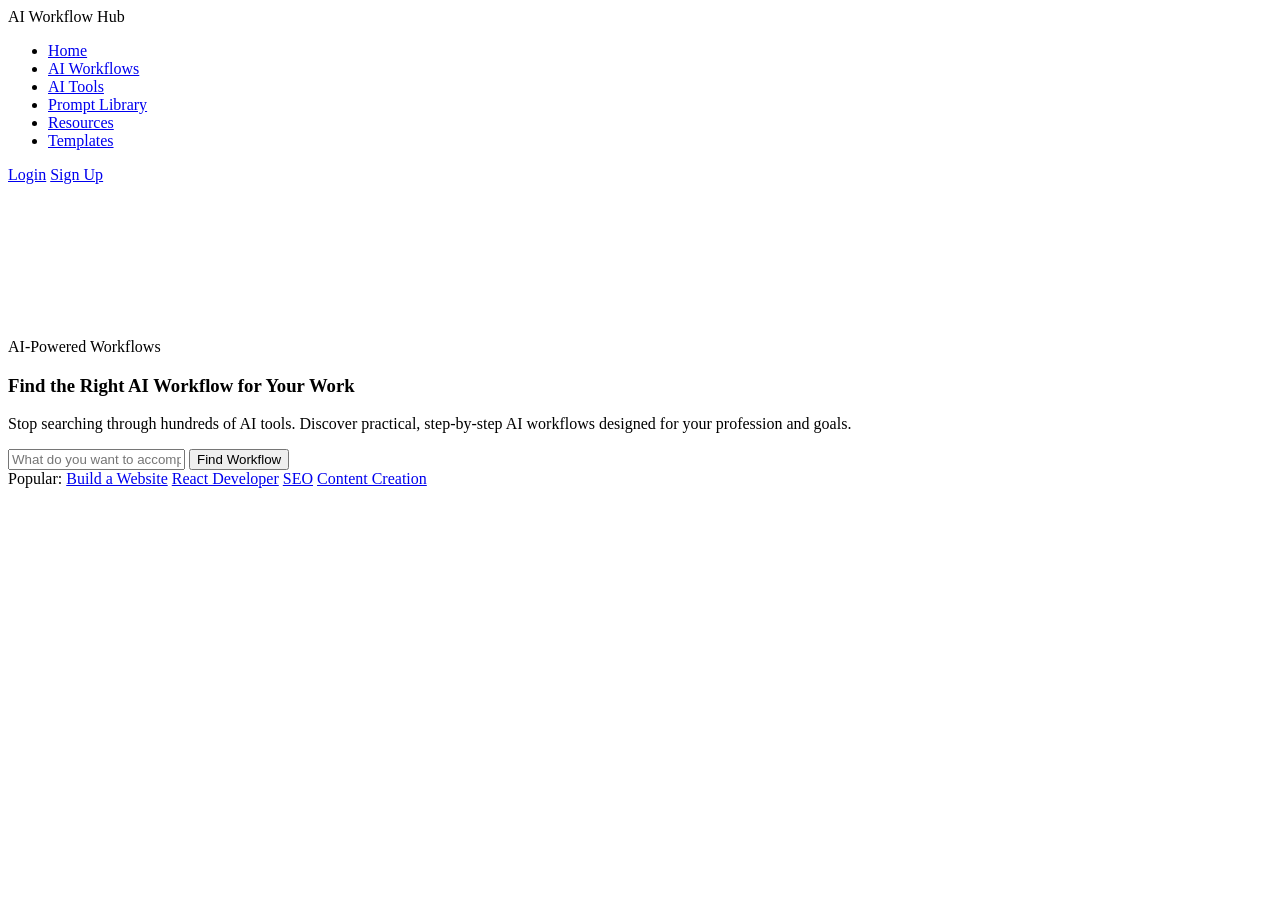
==== index.html @ dd1e4dd4 "Initial commit - AI Workflow project" ====
<!DOCTYPE html>
<html lang="en">

<head>
    <meta charset="UTF-8">
    <meta name="viewport" content="width=device-width, initial-scale=1.0">
    <title>Home</title>
    <link rel="stylesheet" href="../FrontenndCss/style.css">
</head>

<body>
    <nav class="navbar">
        <div class="logo">
            AI Workflow Hub
        </div>
        <ul class="nav-links">
            <li><a href="index.html">Home</a></li>
            <li><a href="AiWorkFlow.html">AI Workflows</a></li>
            <li><a href="AiToools.html">AI Tools</a></li>
            <li><a href="Promptlibrary.html">Prompt Library</a></li>
            <li><a href="Resources.html">Resources</a></li>
            <li><a href="Templates.html">Templates</a></li>
        </ul>

        <div class="auth-buttons">
            <a href="Login.html" class="login">Login</a>
            <a href="signup.html" class="signup">Sign Up</a>
        </div>

    </nav>
    <section class="hero">

   <section class="hero">

    <div class="hero-visual">

        <video
            class="hero-video"
            autoplay
            muted
            loop
            playsinline
        >
            <source src="home_page_video.mp4.mp4" type="video/mp4">
        </video>

    </div>

    <div class="hero-content">

        <span class="hero-tag">AI-Powered Workflows</span>

        <h1>
            Find the Right AI
            <span>Workflow</span>
            for Your Work
        </h1>

        <p>
            Stop searching through hundreds of AI tools.
            Discover practical, step-by-step AI workflows
            designed for your profession and goals.
        </p>

        <div class="hero-search">

            <input
                type="text"
                placeholder="What do you want to accomplish?"
            >

            <button>Find Workflow</button>

        </div>

        <div class="popular-searches">

            <span>Popular:</span>

            <a href="#">Build a Website</a>
            <a href="#">React Developer</a>
            <a href="#">SEO</a>
            <a href="#">Content Creation</a>

        </div>

    </div>

</section>
        </video>

    </div>

</section>
</body>

</html>
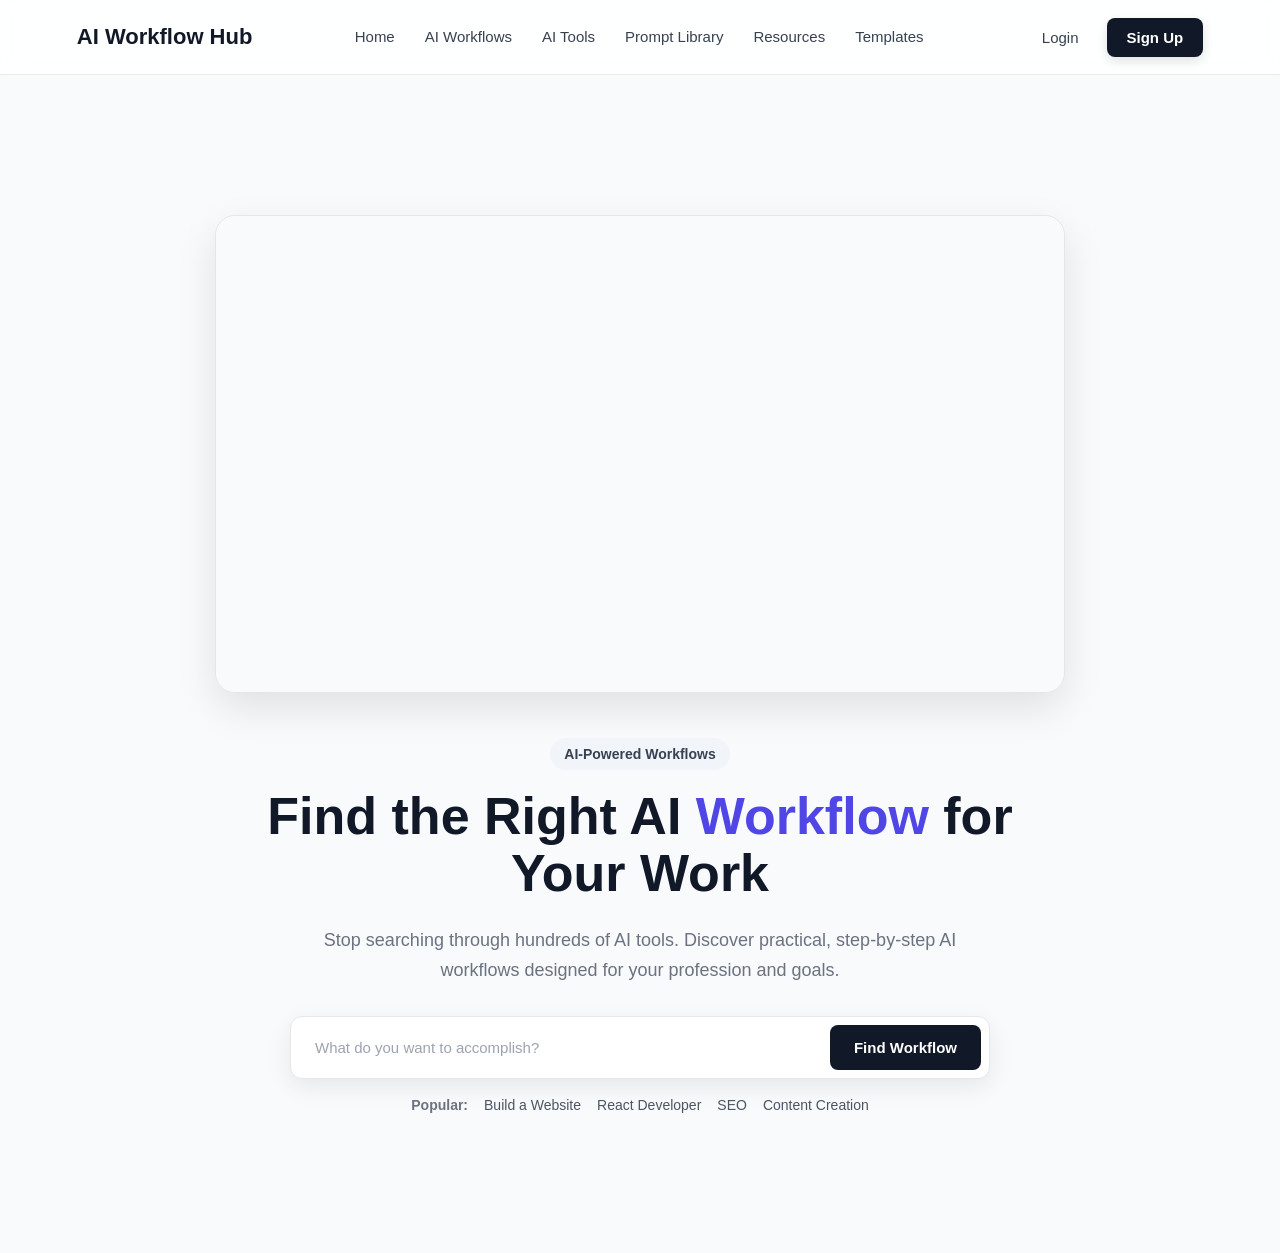
==== commit d697ab50: "Fix CSS path" ====
--- a/index.html
+++ b/index.html
@@ -5,10 +5,9 @@
     <meta charset="UTF-8">
     <meta name="viewport" content="width=device-width, initial-scale=1.0">
     <title>Home</title>
-    <link rel="stylesheet" href="../FrontenndCss/style.css">
-</head>
+  <link rel="stylesheet" href="FrontenndCss/style.css"></head>
 
-<body>
+<body> 
     <nav class="navbar">
         <div class="logo">
             AI Workflow Hub
--- a/FrontenndCss/style.css
+++ b/FrontenndCss/style.css
@@ -0,0 +1,930 @@
+* {
+    margin: 0;
+    padding: 0;
+    box-sizing: border-box;
+}
+
+body {
+    font-family: Arial, sans-serif;
+    background: #f8fafc;
+}
+
+
+/*NAVBAR*/
+
+.navbar {
+    width: 100%;
+    height: 75px;
+
+    display: flex;
+    align-items: center;
+    justify-content: space-between;
+
+    padding: 0 6%;
+
+    background: rgba(255, 255, 255, 0.85);
+
+    backdrop-filter: blur(12px);
+    -webkit-backdrop-filter: blur(12px);
+
+    border-bottom: 1px solid rgba(0, 0, 0, 0.08);
+
+    position: sticky;
+    top: 0;
+    z-index: 1000;
+
+    animation: navbarEnter 0.8s ease forwards;
+}
+
+/* Logo*/
+
+.logo {
+    font-size: 22px;
+    font-weight: 700;
+    color: #111827;
+
+    cursor: pointer;
+
+    white-space: nowrap;
+
+    transition: transform 0.3s ease;
+}
+
+.logo:hover {
+    transform: translateY(-2px);
+}
+
+
+/*Navigations  Links*/
+
+.nav-links {
+    display: flex;
+    align-items: center;
+
+    gap: 30px;
+
+    list-style: none;
+}
+
+.nav-links li {
+    position: relative;
+}
+
+.nav-links a {
+    position: relative;
+
+    text-decoration: none;
+
+    color: #374151;
+
+    font-size: 15px;
+    font-weight: 500;
+
+    padding: 8px 0;
+
+    transition:
+        color 0.3s ease,
+        transform 0.3s ease;
+}
+
+
+/* Hover text */
+
+.nav-links a:hover {
+    color: #111827;
+}
+
+
+/* Animated underline */
+
+.nav-links a::after {
+    content: "";
+
+    position: absolute;
+
+    left: 0;
+    bottom: 0;
+
+    width: 0;
+    height: 2px;
+
+    background: #111827;
+
+    border-radius: 10px;
+
+    transition: width 0.3s ease;
+}
+
+.nav-links a:hover::after {
+    width: 100%;
+}
+
+.auth-buttons {
+    display: flex;
+    align-items: center;
+
+    gap: 12px;
+}
+
+/* Login */
+
+.login {
+    text-decoration: none;
+
+    color: #374151;
+
+    font-size: 15px;
+    font-weight: 500;
+
+    padding: 10px 16px;
+
+    border-radius: 8px;
+
+    transition:
+        color 0.3s ease,
+        background 0.3s ease,
+        transform 0.3s ease;
+}
+
+.login:hover {
+    color: #111827;
+
+    background: #f1f5f9;
+
+    transform: translateY(-2px);
+}
+
+
+/* Sign Up */
+
+.signup {
+    text-decoration: none;
+
+    color: white;
+
+    background: #111827;
+
+    font-size: 15px;
+    font-weight: 600;
+
+    padding: 11px 20px;
+
+    border-radius: 8px;
+
+    box-shadow: 0 4px 12px rgba(0, 0, 0, 0.12);
+
+    transition:
+        transform 0.3s ease,
+        box-shadow 0.3s ease,
+        background 0.3s ease;
+}
+
+.signup:hover {
+    background: #000;
+
+    transform: translateY(-3px);
+
+    box-shadow: 0 8px 20px rgba(0, 0, 0, 0.18);
+}
+
+
+/* NAVBAR ENTRY ANIMATION   */
+
+@keyframes navbarEnter {
+
+    from {
+        opacity: 0;
+        transform: translateY(-20px);
+    }
+
+    to {
+        opacity: 1;
+        transform: translateY(0);
+    }
+
+}
+
+/*RESPONSIVE */
+@media (max-width: 1000px) {
+
+    .navbar {
+        padding: 0 4%;
+    }
+
+    .nav-links {
+        gap: 18px;
+    }
+
+    .nav-links a {
+        font-size: 14px;
+    }
+
+}
+
+
+@media (max-width: 800px) {
+
+    .nav-links {
+        display: none;
+    }
+
+}
+
+/* Hero-section-Area*/
+.hero {
+    min-height: calc(100vh - 75px);
+    padding: 70px 6%;
+    display: flex;
+    flex-direction: column;
+    align-items: center;
+    text-align: center;
+    gap: 45px;
+}
+
+/*Video-sectio*/
+.hero-visual {
+    width: 100%;
+    display: flex;
+    justify-content: center;
+}
+
+.hero-video {
+    width: 100%;
+    max-width: 900px;
+    aspect-ratio: 16 / 9;
+    object-fit: cover;
+    border-radius: 20px;
+    border: 1px solid rgba(0, 0, 0, 0.08);
+    box-shadow: 0 15px 40px rgba(0, 0, 0, 0.10);
+    display: block;
+}
+/*hhero-content*/
+.hero-content {
+    width: 100%;
+    max-width: 850px;
+}
+
+.hero-tag {
+    display: inline-block;
+    margin-bottom: 18px;
+    padding: 8px 14px;
+    border-radius: 20px;
+    background: #f1f5f9;
+    color: #374151;
+    font-size: 14px;
+    font-weight: 600;
+}
+
+.hero-content h1 {
+    margin: 0;
+    font-size: 52px;
+    line-height: 1.1;
+    font-weight: 700;
+    color: #111827;
+}
+
+.hero-content h1 span {
+    color: #4f46e5;
+}
+.hero-content p {
+    max-width: 700px;
+    margin: 22px auto 30px;
+    color: #6b7280;
+    font-size: 18px;
+    line-height: 1.7;
+}
+/*Hero-Search*/
+.hero-search {
+    max-width: 700px;
+    margin: 0 auto;
+    display: flex;
+    gap: 10px;
+    padding: 8px;
+    background: white;
+    border: 1px solid #e5e7eb;
+    border-radius: 12px;
+    box-shadow: 0 8px 25px rgba(0, 0, 0, 0.08);
+}
+
+.hero-search input {
+    flex: 1;
+    border: none;
+    outline: none;
+    padding: 14px 16px;
+    font-size: 15px;
+    color: #111827;
+}
+
+.hero-search input::placeholder {
+    color: #9ca3af;
+}
+
+.hero-search button {
+    border: none;
+    padding: 0 24px;
+    border-radius: 8px;
+    background: #111827;
+    color: white;
+    font-size: 15px;
+    font-weight: 600;
+    cursor: pointer;
+    transition: 0.3s ease;
+}
+
+.hero-search button:hover {
+    background: #000;
+    transform: translateY(-2px);
+}
+
+.popular-searches {
+    margin-top: 18px;
+    display: flex;
+    justify-content: center;
+    align-items: center;
+    gap: 16px;
+    flex-wrap: wrap;
+    font-size: 14px;
+}
+
+.popular-searches span {
+    color: #6b7280;
+    font-weight: 600;
+}
+
+.popular-searches a {
+    text-decoration: none;
+    color: #4b5563;
+    transition: 0.3s ease;
+}
+
+.popular-searches a:hover {
+    color: #111827;
+}
+
+/*Mobile*/
+
+@media (max-width: 700px) {
+
+    .hero {
+        padding: 45px 5%;
+        gap: 35px;
+    }
+
+    .hero-video {
+        border-radius: 14px;
+    }
+
+    .hero-content h1 {
+        font-size: 38px;
+    }
+
+    .hero-content p {
+        font-size: 16px;
+    }
+
+    .hero-search {
+        flex-direction: column;
+    }
+
+    .hero-search button {
+        padding: 13px;
+    }
+
+    .popular-searches {
+        gap: 10px;
+    }
+}
+
+/* LOGIN PAGE */
+
+.login-section {
+    min-height: calc(100vh - 75px);
+    display: flex;
+    align-items: center;
+    justify-content: center;
+    padding: 60px 20px;
+    background: #f8fafc;
+}
+
+
+/* LOGIN CONTAINER */
+
+.login-container {
+    width: 100%;
+    max-width: 440px;
+    padding: 40px;
+    background: rgba(255, 255, 255, 0.92);
+    border: 1px solid rgba(0, 0, 0, 0.08);
+    border-radius: 18px;
+    box-shadow: 0 20px 50px rgba(0, 0, 0, 0.08);
+
+    animation: loginEnter 0.7s ease forwards;
+}
+
+
+/* LOGIN HEADER */
+
+.login-header {
+    text-align: center;
+    margin-bottom: 32px;
+}
+
+.login-header h1 {
+    margin: 0;
+    color: #111827;
+    font-size: 32px;
+    font-weight: 700;
+    letter-spacing: -0.5px;
+}
+
+.login-header p {
+    margin-top: 10px;
+    color: #6b7280;
+    font-size: 15px;
+}
+
+
+/* FORM*/
+
+.login-form {
+    display: flex;
+    flex-direction: column;
+    gap: 20px;
+}
+
+.form-group {
+    display: flex;
+    flex-direction: column;
+    gap: 8px;
+}
+
+.form-group label {
+    color: #374151;
+    font-size: 14px;
+    font-weight: 600;
+}
+
+.form-group input {
+    width: 100%;
+    padding: 13px 14px;
+
+    border: 1px solid #d1d5db;
+    border-radius: 9px;
+
+    background: #ffffff;
+    color: #111827;
+
+    font-size: 15px;
+    outline: none;
+
+    transition:
+        border-color 0.3s ease,
+        box-shadow 0.3s ease,
+        transform 0.3s ease;
+}
+
+.form-group input::placeholder {
+    color: #9ca3af;
+}
+
+.form-group input:focus {
+    border-color: #4f46e5;
+
+    box-shadow:
+        0 0 0 3px rgba(79, 70, 229, 0.10);
+
+    transform: translateY(-1px);
+}
+
+
+/* LOGIN OPTION*/
+
+.login-options {
+    display: flex;
+    align-items: center;
+    justify-content: space-between;
+
+    margin-top: -4px;
+
+    font-size: 13px;
+}
+
+.remember-me {
+    display: flex;
+    align-items: center;
+    gap: 7px;
+    color: #6b7280;
+    cursor: pointer;
+}
+
+.remember-me input {
+    width: 14px;
+    height: 14px;
+    cursor: pointer;
+}
+
+.forgot-password {
+    color: #4f46e5;
+    text-decoration: none;
+    font-weight: 500;
+
+    transition: color 0.3s ease;
+}
+
+.forgot-password:hover {
+    color: #3730a3;
+}
+
+
+/* LOGIN BUTTON*/
+
+.login-submit {
+    width: 100%;
+    padding: 13px;
+
+    border: none;
+    border-radius: 9px;
+
+    background: #111827;
+    color: #ffffff;
+
+    font-size: 15px;
+    font-weight: 600;
+
+    cursor: pointer;
+
+    box-shadow: 0 6px 15px rgba(0, 0, 0, 0.10);
+
+    transition:
+        background 0.3s ease,
+        transform 0.3s ease,
+        box-shadow 0.3s ease;
+}
+
+.login-submit:hover {
+    background: #000000;
+
+    transform: translateY(-2px);
+
+    box-shadow:
+        0 10px 22px rgba(0, 0, 0, 0.16);
+}
+
+.login-submit:active {
+    transform: translateY(0);
+}
+
+
+/* SIGN UP LINK */
+
+.signup-link {
+    margin-top: 25px;
+    text-align: center;
+}
+
+.signup-link p {
+    margin: 0;
+    color: #6b7280;
+    font-size: 14px;
+}
+
+.signup-link a {
+    color: #4f46e5;
+    text-decoration: none;
+    font-weight: 600;
+
+    transition: color 0.3s ease;
+}
+
+.signup-link a:hover {
+    color: #3730a3;
+}
+
+
+/* PAGE ANIMATION */
+
+@keyframes loginEnter {
+
+    from {
+        opacity: 0;
+        transform: translateY(25px) scale(0.98);
+    }
+
+    to {
+        opacity: 1;
+        transform: translateY(0) scale(1);
+    }
+
+}
+
+
+/* Mobile*/
+
+@media (max-width: 600px) {
+
+    .login-section {
+        padding: 40px 16px;
+    }
+
+    .login-container {
+        padding: 30px 22px;
+        border-radius: 15px;
+    }
+
+    .login-header h1 {
+        font-size: 28px;
+    }
+
+    .login-options {
+        font-size: 12px;
+    }
+
+}
+
+/*Signup*/
+
+.signup-section {
+    min-height: calc(100vh - 75px);
+
+    display: flex;
+    align-items: center;
+    justify-content: center;
+
+    padding: 60px 20px;
+
+    background: #f8fafc;
+}
+
+
+/*signup-container*/
+.signup-container {
+    width: 100%;
+    max-width: 440px;
+
+    padding: 40px;
+
+    background: rgba(255, 255, 255, 0.92);
+
+    border: 1px solid rgba(0, 0, 0, 0.08);
+
+    border-radius: 18px;
+
+    box-shadow:
+        0 20px 50px rgba(0, 0, 0, 0.08);
+
+    animation: signupEnter 0.7s ease forwards;
+}
+
+/*Header*/
+.signup-header {
+    text-align: center;
+    margin-bottom: 30px;
+}
+
+.signup-header h1 {
+    margin: 0;
+
+    color: #111827;
+
+    font-size: 31px;
+    font-weight: 700;
+
+    letter-spacing: -0.5px;
+}
+
+.signup-header p {
+    margin-top: 10px;
+
+    color: #6b7280;
+
+    font-size: 15px;
+
+    line-height: 1.5;
+}
+
+/*Form*/
+.signup-form {
+    display: flex;
+    flex-direction: column;
+
+    gap: 17px;
+}
+
+.signup-form .form-group {
+    display: flex;
+    flex-direction: column;
+
+    gap: 8px;
+}
+
+.signup-form .form-group label {
+    color: #374151;
+
+    font-size: 14px;
+    font-weight: 600;
+}
+
+.signup-form .form-group input {
+    width: 100%;
+
+    padding: 13px 14px;
+
+    border: 1px solid #d1d5db;
+
+    border-radius: 9px;
+
+    background: #ffffff;
+
+    color: #111827;
+
+    font-size: 15px;
+
+    outline: none;
+
+    transition:
+        border-color 0.3s ease,
+        box-shadow 0.3s ease,
+        transform 0.3s ease;
+}
+
+.signup-form .form-group input::placeholder {
+    color: #9ca3af;
+}
+
+.signup-form .form-group input:focus {
+
+    border-color: #4f46e5;
+
+    box-shadow:
+        0 0 0 3px rgba(79, 70, 229, 0.10);
+
+    transform: translateY(-1px);
+}
+
+
+/* Terms*/
+
+.terms {
+    display: flex;
+
+    align-items: flex-start;
+
+    gap: 8px;
+
+    margin-top: 2px;
+
+    color: #6b7280;
+
+    font-size: 12px;
+
+    line-height: 1.5;
+
+    cursor: pointer;
+}
+
+.terms input {
+    width: 14px;
+    height: 14px;
+
+    margin-top: 2px;
+
+    cursor: pointer;
+
+    flex-shrink: 0;
+}
+
+.terms a {
+    color: #4f46e5;
+
+    text-decoration: none;
+
+    font-weight: 600;
+
+    transition: color 0.3s ease;
+}
+
+.terms a:hover {
+    color: #3730a3;
+}
+
+
+/*SIGN UP BUTTON*/
+
+.signup-submit {
+
+    width: 100%;
+
+    padding: 13px;
+
+    border: none;
+
+    border-radius: 9px;
+
+    background: #111827;
+
+    color: #ffffff;
+
+    font-size: 15px;
+
+    font-weight: 600;
+
+    cursor: pointer;
+
+    box-shadow:
+        0 6px 15px rgba(0, 0, 0, 0.10);
+
+    transition:
+        background 0.3s ease,
+        transform 0.3s ease,
+        box-shadow 0.3s ease;
+}
+
+.signup-submit:hover {
+
+    background: #000000;
+
+    transform: translateY(-2px);
+
+    box-shadow:
+        0 10px 22px rgba(0, 0, 0, 0.16);
+}
+
+.signup-submit:active {
+    transform: translateY(0);
+}
+
+
+/* LOGIN LINK*/
+
+.login-link {
+
+    margin-top: 23px;
+
+    text-align: center;
+}
+
+.login-link p {
+
+    margin: 0;
+
+    color: #6b7280;
+
+    font-size: 14px;
+}
+
+.login-link a {
+
+    color: #4f46e5;
+
+    text-decoration: none;
+
+    font-weight: 600;
+
+    transition: color 0.3s ease;
+}
+
+.login-link a:hover {
+    color: #3730a3;
+}
+
+
+/* PAGE ANIMATION*/
+
+@keyframes signupEnter {
+
+    from {
+        opacity: 0;
+        transform: translateY(25px) scale(0.98);
+    }
+
+    to {
+        opacity: 1;
+        transform: translateY(0) scale(1);
+    }
+
+}
+
+
+/* MOBILE */
+
+@media (max-width: 600px) {
+
+    .signup-section {
+        padding: 40px 16px;
+    }
+
+    .signup-container {
+        padding: 30px 22px;
+
+        border-radius: 15px;
+    }
+
+    .signup-header h1 {
+        font-size: 27px;
+    }
+
+    .terms {
+        font-size: 11px;
+    }
+
+}
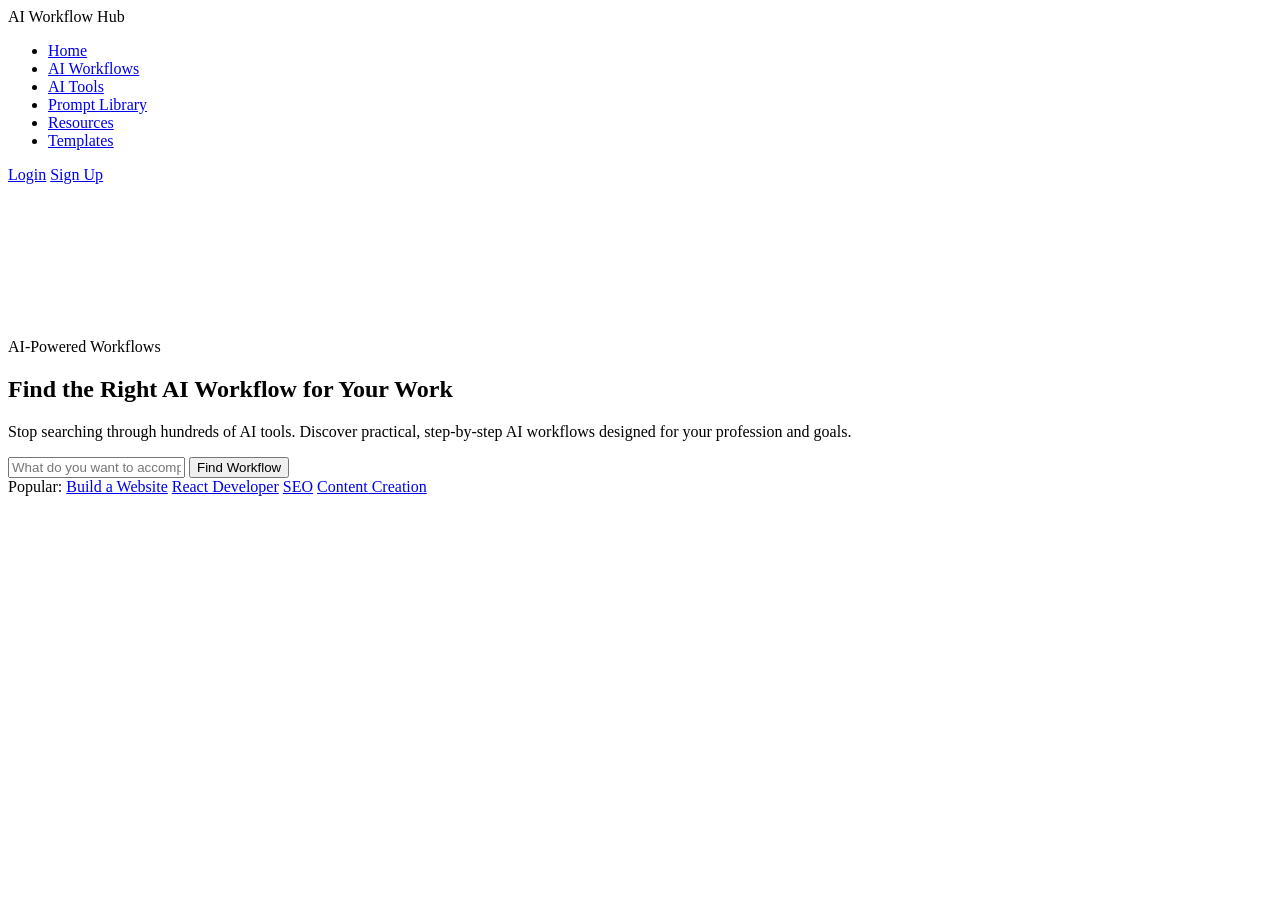
==== commit 71a16b54: "Add signup backend integration and search page" ====
--- a/index.html
+++ b/index.html
@@ -5,15 +5,14 @@
     <meta charset="UTF-8">
     <meta name="viewport" content="width=device-width, initial-scale=1.0">
     <title>Home</title>
-  <link rel="stylesheet" href="FrontenndCss/style.css"></head>
-
+<link rel="stylesheet" href="{{ url_for('static', filename='style.css') }}"></head>
 <body> 
     <nav class="navbar">
         <div class="logo">
             AI Workflow Hub
         </div>
         <ul class="nav-links">
-            <li><a href="index.html">Home</a></li>
+            <li><a href="/">Home</a></li>
             <li><a href="AiWorkFlow.html">AI Workflows</a></li>
             <li><a href="AiToools.html">AI Tools</a></li>
             <li><a href="Promptlibrary.html">Prompt Library</a></li>
@@ -22,14 +21,12 @@
         </ul>
 
         <div class="auth-buttons">
-            <a href="Login.html" class="login">Login</a>
-            <a href="signup.html" class="signup">Sign Up</a>
+<a href="/login" class="login">Login</a>
+<a href="/signup" class="signup">Sign Up</a>
         </div>
 
     </nav>
     <section class="hero">
-
-   <section class="hero">
 
     <div class="hero-visual">
 
@@ -40,7 +37,7 @@
             loop
             playsinline
         >
-            <source src="home_page_video.mp4.mp4" type="video/mp4">
+            <source src="/video/home_page_video.mp4.mp4" type="video/mp4">
         </video>
 
     </div>
@@ -61,16 +58,18 @@
             designed for your profession and goals.
         </p>
 
-        <div class="hero-search">
+        <form class="hero-search" method="POST" action="/search">
 
-            <input
-                type="text"
-                placeholder="What do you want to accomplish?"
-            >
+    <input
+        type="text"
+        name="search"
+        placeholder="What do you want to accomplish?"
+        required
+    >
 
-            <button>Find Workflow</button>
+    <button type="submit">Find Workflow</button>
 
-        </div>
+</form>
 
         <div class="popular-searches">
 
@@ -86,7 +85,7 @@
     </div>
 
 </section>
-        </video>
+        
 
     </div>
 
